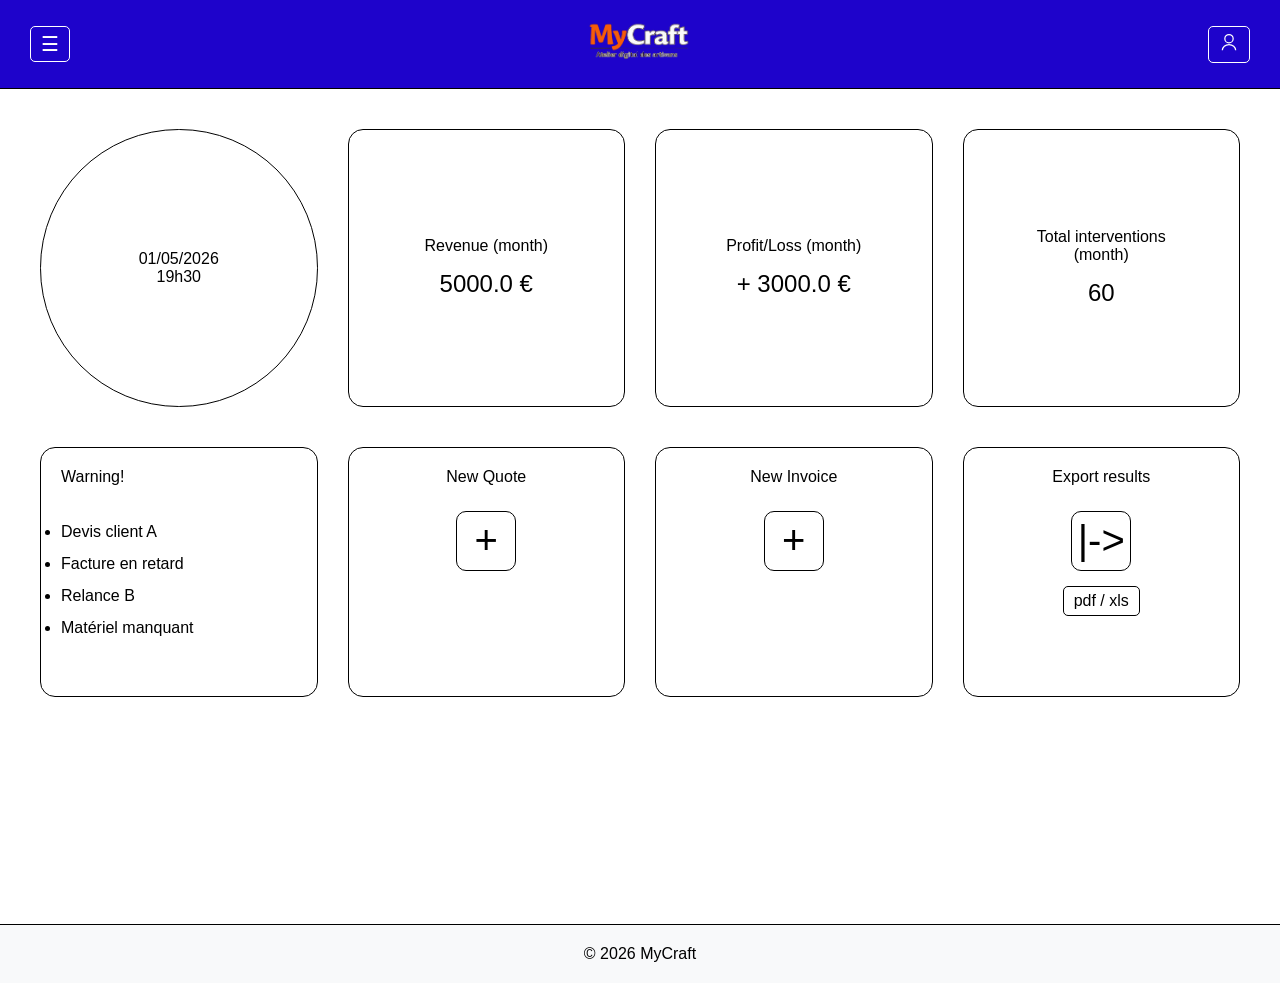
==== index.html @ f836f4c8 "add catalog page, logo navbar and dashboard navigation" ====
<!DOCTYPE html>
<html lang="fr">
<head>
    <meta charset="UTF-8">
    <meta name="viewport" content="width=device-width, initial-scale=1.0">
    <title>MyCraft - Dashboard</title>
    <link rel="stylesheet" href="style.css">
</head>
<body>
    <!-- NavBar -->
    <header class="topbar">
        <button id="menu-btn" class="icon-btn" aria-label="Menu">☰</button>
        <h1 class="logo" onclick="window.location.href='index.html'"><img src="images/Logo.png" alt="MyCraft"></h1>
        <button id="profile-btn" class="icon-btn" aria-label="Profil"><svg viewBox="0 0 24 24" width="20" height="20" fill="none" stroke="currentColor" stroke-width="1.5"><circle cx="12" cy="8" r="5"/><path d="M4 22c0-4 3.6-7 8-7s8 3 8 7"/></svg></button>
    </header>

    <div class="app-layout">
        <!-- Sidebar -->
        <aside id="sidebar" class="sidebar">
            <nav>
                <ul>
                    <li><a href="index.html" class="active">DashBoard</a></li>
                    <li><a href="quotes.html">Quotes</a></li>
                    <li><a href="invoices.html">Invoices</a></li>
                    <li><a href="clients.html">Clients</a></li>
                    <li><a href="catalog.html">Catalogue</a></li>
                    <li><a href="settings.html">Settings</a></li>
                </ul>
            </nav>
        </aside>

        <!-- Main Content --> 
        <main class="main-content">
            
            <!-- Line 1 : Stats -->
            <section class="grid-row top-stats">
                <article class="card circle-card">
                    <p>01/05/2026</p>
                    <p>19h30</p>
                </article>
                <article class="card">
                    <h2>Revenue (month)</h2>
                    <p class="data">5000.0 €</p>
                </article>
                <article class="card">
                    <h2>Profit/Loss (month)</h2>
                    <p class="data">+ 3000.0 €</p>
                </article>
                <article class="card">
                    <h2>Total interventions<br>(month)</h2>
                    <p class="data">60</p>
                </article>
            </section>

            <!-- Line 2 : Actions et Alerts -->
            <section class="grid-row bottom-actions">
                <article class="card warning-card">
                    <h2>Warning!</h2>
                    <ul>
                        <li>Devis client A</li>
                        <li>Facture en retard</li>
                        <li>Relance B</li>
                        <li>Matériel manquant</li>
                    </ul>
                </article>
                
                <article class="card action-card">
                    <h2>New Quote</h2>
                    <button id="dashboard-new-quote-btn" class="big-btn"onclick="window.location.href='new_quote.html'">+</button>
                </article>
                
                <article class="card action-card">
                    <h2>New Invoice</h2>
                    <button id="dashboard-new-invoice-btn" class="big-btn"onclick="window.location.href='new_invoice.html'">+</button>
                </article>
                
                <article class="card action-card export-card">
                    <h2>Export results</h2>
                    <button class="big-btn">|-></button>
                    <div class="export-formats">
                        <span>pdf</span> / <span>xls</span>
                    </div>
                </article>
            </section>
    
        </main>
    </div>
    <footer>
        <p>&copy; 2026 MyCraft </p>
    </footer>
    <script src="js/app.js"></script>
</body>
</html>
---- style.css ----
* {
    box-sizing: border-box;
    margin: 0;
    padding: 0;
    font-family: sans-serif;
}

body {
    background-color: #ffffff;
    color: #000000;
}

a {
    text-decoration: none;
    color: #000000;
}

/* Structure globale */
.topbar {
    display: flex;
    justify-content: space-between;
    align-items: center;
    background-color: #1e03cb;
    padding: 15px 30px;
    color: #ffffff;
    border-bottom: 1px solid #000000;
}

.topbar .icon-btn {
    border-color: #ffffff;
    color: #ffffff;
}

.logo {
    cursor: pointer;
}

.logo img {
    height: 50px;
}

.icon-btn {
    background: none;
    border: 1px solid #000;
    border-radius: 5px;
    font-size: 20px;
    padding: 5px 10px;
    cursor: pointer;
}

.app-layout {
    display: flex;
    min-height: calc(100vh - 65px);
}

/* Sidebar */
.sidebar {
    position: fixed;
    top: 65px;
    left: -250px;
    width: 250px;
    height: calc(100vh - 65px);
    background: white;
    border-right: 2px solid #333;
    transition: left 0.4s ease-in-out;
    z-index: 1000;
}

.sidebar.open {
    left: 0;
}

.sidebar nav a {
    transition: background 0.3s, padding-left 0.3s;
}

.sidebar nav a:hover {
    background: #f0f0f0;
    padding-left: 15px;
}

.sidebar li {
    margin-bottom: 15px;
}

.sidebar a {
    font-size: 18px;
}

.sidebar a.active {
    font-weight: bold;
    text-decoration: underline;
}

/* Contenu principal */
.main-content {
    flex: 1;
    padding: 40px;
}

.grid-row {
    display: grid;
    grid-template-columns: repeat(4, 1fr);
    gap: 30px;
    margin-bottom: 40px;
}

.cards-row {
    display: flex;
    justify-content: center;
    gap: 30px;
    margin-bottom: 40px;
}

.cards-row .card {
    width: 160px;
}

/* Cartes génériques */
.card {
    border: 1px solid #000;
    border-radius: 15px;
    padding: 20px;
    display: flex;
    flex-direction: column;
    justify-content: center;
    align-items: center;
    text-align: center;
}

.card h2 {
    font-size: 16px;
    font-weight: normal;
    margin-bottom: 15px;
}

.card .data {
    font-size: 24px;
}

.circle-card {
    border-radius: 50%;
    aspect-ratio: 1 / 1;
}

.warning-card {
    align-items: flex-start;
    justify-content: flex-start;
    text-align: left;
    min-height: 250px;
}

.warning-card ul {
    margin-top: 15px;
    line-height: 2;
}

.action-card {
    justify-content: flex-start;
}

.big-btn {
    background: none;
    border: 1px solid #000;
    border-radius: 10px;
    font-size: 40px;
    width: 60px;
    height: 60px;
    cursor: pointer;
    margin-top: 10px;
}

.export-formats {
    margin-top: 15px;
    border: 1px solid #000;
    padding: 5px 10px;
    border-radius: 5px;
}

footer {
    text-align: center;
    padding: 20px;
    background-color: #f8f9fa;
    border-top: 1px solid #000000;
    width: 100%;
}

/* Settings */
.settings-content {
    max-width: 900px;
    margin: 0 auto;
}

.settings-content h1 {
    font-size: 28px;
    margin-bottom: 30px;
    color: #1e03cb;
}

.settings-section {
    background: white;
    border: 1px solid #ddd;
    border-radius: 10px;
    padding: 25px;
    margin-bottom: 25px;
}

.settings-section h2 {
    font-size: 20px;
    margin-bottom: 20px;
    color: #1e03cb;
    border-bottom: 2px solid #1e03cb;
    padding-bottom: 10px;
}

.settings-group {
    display: flex;
    flex-direction: column;
    gap: 15px;
}

.settings-item {
    display: flex;
    justify-content: space-between;
    align-items: center;
    padding: 10px 0;
    border-bottom: 1px solid #f0f0f0;
}

.settings-item label {
    font-weight: bold;
    min-width: 200px;
}

.settings-value {
    color: #666;
    font-size: 16px;
}

.checkbox-item {
    flex-direction: row;
    gap: 10px;
}

.checkbox-item input {
    width: 18px;
    height: 18px;
    cursor: pointer;
}

.checkbox-item label {
    margin: 0;
    font-weight: normal;
    cursor: pointer;
}

.settings-btn {
    background-color: #1e03cb;
    color: white;
    border: none;
    padding: 12px 20px;
    border-radius: 5px;
    cursor: pointer;
    font-size: 16px;
    align-self: flex-start;
    transition: background-color 0.3s;
}

.settings-btn:hover {
    background-color: #150099;
}

/* Quotes and Invoices */

.page-content {
    max-width: 1000px;
}

.page-header {
    display: flex;
    justify-content: space-between;
    align-items: center;
    margin-bottom: 30px;
}

.page-header h1 {
    font-size: 26px;
    color: #1e03cb;
}

#quote-form-section {
    margin-bottom: 30px;
}

#quote-form-section h2 {
    font-size: 20px;
    margin-bottom: 20px;
    color: #1e03cb;
}

#quote-form-section h3 {
    font-size: 15px;
    margin: 20px 0 10px;
}

.form-grid {
    display: grid;
    grid-template-columns: 1fr 1fr;
    gap: 15px;
    margin-bottom: 10px;
}

.form-group {
    display: flex;
    flex-direction: column;
    gap: 5px;
}

.form-group label {
    font-size: 13px;
    font-weight: bold;
}

.form-group input,
.form-group select {
    padding: 8px 10px;
    border: 1px solid #ccc;
    border-radius: 4px;
    font-size: 14px;
}

.lines-header {
    display: grid;
    grid-template-columns: 2fr 0.6fr 0.9fr 0.6fr 0.9fr 0.3fr;
    gap: 8px;
    font-size: 13px;
    font-weight: bold;
    padding: 6px 0;
    border-bottom: 1px solid #ccc;
    margin-bottom: 8px;
}

.quote-line {
    display: grid;
    grid-template-columns: 2fr 0.6fr 0.9fr 0.6fr 0.9fr 0.3fr;
    gap: 8px;
    align-items: center;
    margin-bottom: 6px;
}

.quote-line input,
.quote-line select {
    padding: 6px 8px;
    border: 1px solid #ccc;
    border-radius: 4px;
    font-size: 14px;
    width: 100%;
}

.remove-line-btn {
    background: none;
    border: none;
    color: #cc0000;
    cursor: pointer;
    font-size: 16px;
}

.totals-section {
    margin-top: 20px;
    text-align: right;
    line-height: 2;
}

.form-actions {
    display: flex;
    gap: 10px;
    margin-top: 20px;
}

.form-actions button,
.page-header button,
#add-line-btn {
    padding: 8px 16px;
    border: 1px solid #1e03cb;
    border-radius: 4px;
    cursor: pointer;
    font-size: 14px;
    background: white;
    color: #1e03cb;
}

.form-actions button:first-child {
    background: #1e03cb;
    color: white;
}

/* Tableau */
.list-section {
    margin-top: 10px;
}

.data-table {
    width: 100%;
    border-collapse: collapse;
    font-size: 14px;
}

.data-table th {
    background-color: #1e03cb;
    color: white;
    padding: 10px 14px;
    text-align: left;
    font-weight: normal;
}

.data-table td {
    padding: 10px 14px;
    border-bottom: 1px solid #eee;
}

.data-table tbody tr:hover {
    background-color: #f5f5ff;
}

.data-table td button {
    background: none;
    border: none;
    cursor: pointer;
    font-size: 13px;
    color: #1e03cb;
    text-decoration: underline;
    margin-right: 8px;
}

.empty-msg {
    text-align: center;
    color: #888;
    margin-top: 25px;
    font-size: 14px;
}
/* ---- Ajouts : champs editables de la page Settings ---- */
.settings-input {
    border: 1px solid #ccc;
    border-radius: 4px;
    padding: 6px 10px;
    font-size: 15px;
    min-width: 280px;
}

.settings-actions {
    margin-top: 10px;
}

.saved-msg {
    display: none;
    color: #1a7f37;
    margin-top: 10px;
    font-size: 14px;
}

/* ---- Page Clients ---- */
#client-form-section {
    margin-bottom: 30px;
}

#client-form-section h2 {
    font-size: 20px;
    margin-bottom: 20px;
    color: #1e03cb;
}

.section-separator {
    border: none;
    border-top: 1px solid #ccc;
    margin: 30px 0;
}

.search-bar {
    display: flex;
    align-items: center;
    border: 1px solid #ccc;
    border-radius: 20px;
    padding: 8px 16px;
    gap: 10px;
    margin-bottom: 25px;
    max-width: 600px;
    margin-left: auto;
    margin-right: auto;
}

.search-bar input {
    border: none;
    outline: none;
    font-size: 14px;
    width: 100%;
}

.clients-grid {
    display: flex;
    flex-direction: row;
    flex-wrap: wrap;
    gap: 20px;
}

.client-card {
    border: 1px solid #000;
    border-radius: 15px;
    padding: 15px;
    width: 150px;
    flex-shrink: 0;
    display: flex;
    flex-direction: column;
    align-items: center;
    gap: 10px;
    text-align: center;
}

.client-card-name {
    font-size: 14px;
    font-weight: bold;
}

.client-card .delete-client-btn {
    font-size: 12px;
    color: #888;
    background: none;
    border: none;
    cursor: pointer;
    text-decoration: underline;
}

.avatar-btn {
    background: none;
    border: none;
    cursor: pointer;
    padding: 0;
}

.action-icon-btn {
    background: none;
    border: none;
    cursor: pointer;
    padding: 4px;
    color: #1e03cb;
    margin-right: 4px;
}

.action-icons {
    white-space: nowrap;
}

.search-filter-row {
    display: flex;
    gap: 10px;
    align-items: center;
    margin-bottom: 25px;
}

.search-filter-row .search-bar {
    flex: 1;
    max-width: none;
    margin: 0;
}

.category-filter {
    border: 1px solid #ccc;
    border-radius: 20px;
    padding: 8px 16px;
    font-size: 14px;
    background: white;
    cursor: pointer;
    outline: none;
}
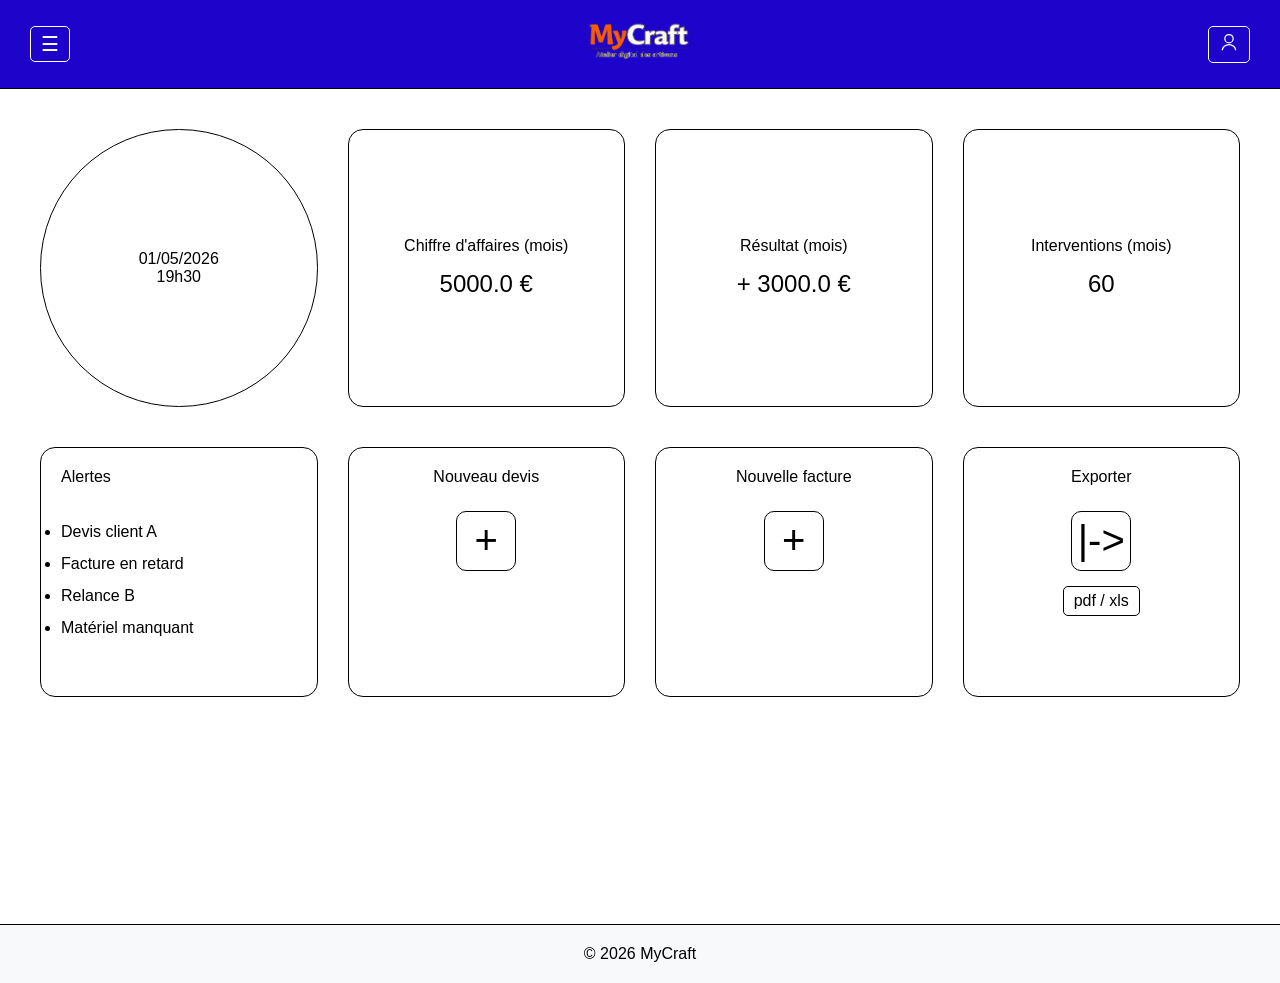
==== commit ca9d1783: "feat: translate UI to French (list pages and dashboard)" ====
--- a/index.html
+++ b/index.html
@@ -19,12 +19,12 @@
         <aside id="sidebar" class="sidebar">
             <nav>
                 <ul>
-                    <li><a href="index.html" class="active">DashBoard</a></li>
-                    <li><a href="quotes.html">Quotes</a></li>
-                    <li><a href="invoices.html">Invoices</a></li>
+                    <li><a href="index.html" class="active">Tableau de bord</a></li>
+                    <li><a href="quotes.html">Devis</a></li>
+                    <li><a href="invoices.html">Factures</a></li>
                     <li><a href="clients.html">Clients</a></li>
                     <li><a href="catalog.html">Catalogue</a></li>
-                    <li><a href="settings.html">Settings</a></li>
+                    <li><a href="settings.html">Paramètres</a></li>
                 </ul>
             </nav>
         </aside>
@@ -39,15 +39,15 @@
                     <p>19h30</p>
                 </article>
                 <article class="card">
-                    <h2>Revenue (month)</h2>
+                    <h2>Chiffre d'affaires (mois)</h2>
                     <p class="data">5000.0 €</p>
                 </article>
                 <article class="card">
-                    <h2>Profit/Loss (month)</h2>
+                    <h2>Résultat (mois)</h2>
                     <p class="data">+ 3000.0 €</p>
                 </article>
                 <article class="card">
-                    <h2>Total interventions<br>(month)</h2>
+                    <h2>Interventions (mois)</h2>
                     <p class="data">60</p>
                 </article>
             </section>
@@ -55,7 +55,7 @@
             <!-- Line 2 : Actions et Alerts -->
             <section class="grid-row bottom-actions">
                 <article class="card warning-card">
-                    <h2>Warning!</h2>
+                    <h2>Alertes</h2>
                     <ul>
                         <li>Devis client A</li>
                         <li>Facture en retard</li>
@@ -65,17 +65,17 @@
                 </article>
                 
                 <article class="card action-card">
-                    <h2>New Quote</h2>
+                    <h2>Nouveau devis</h2>
                     <button id="dashboard-new-quote-btn" class="big-btn"onclick="window.location.href='new_quote.html'">+</button>
                 </article>
                 
                 <article class="card action-card">
-                    <h2>New Invoice</h2>
+                    <h2>Nouvelle facture</h2>
                     <button id="dashboard-new-invoice-btn" class="big-btn"onclick="window.location.href='new_invoice.html'">+</button>
                 </article>
                 
                 <article class="card action-card export-card">
-                    <h2>Export results</h2>
+                    <h2>Exporter</h2>
                     <button class="big-btn">|-></button>
                     <div class="export-formats">
                         <span>pdf</span> / <span>xls</span>
--- a/style.css
+++ b/style.css
@@ -331,7 +331,7 @@
 
 .lines-header {
     display: grid;
-    grid-template-columns: 2fr 0.6fr 0.9fr 0.6fr 0.9fr 0.3fr;
+    grid-template-columns: 1.2fr 1.5fr 0.6fr 0.9fr 0.6fr 0.9fr 0.3fr;
     gap: 8px;
     font-size: 13px;
     font-weight: bold;
@@ -342,7 +342,7 @@
 
 .quote-line {
     display: grid;
-    grid-template-columns: 2fr 0.6fr 0.9fr 0.6fr 0.9fr 0.3fr;
+    grid-template-columns: 1.2fr 1.5fr 0.6fr 0.9fr 0.6fr 0.9fr 0.3fr;
     gap: 8px;
     align-items: center;
     margin-bottom: 6px;
@@ -571,3 +571,12 @@
     cursor: pointer;
     outline: none;
 }
+
+.table-status-select {
+    border: 1px solid #ccc;
+    border-radius: 4px;
+    padding: 4px 6px;
+    font-size: 13px;
+    background: white;
+    cursor: pointer;
+}
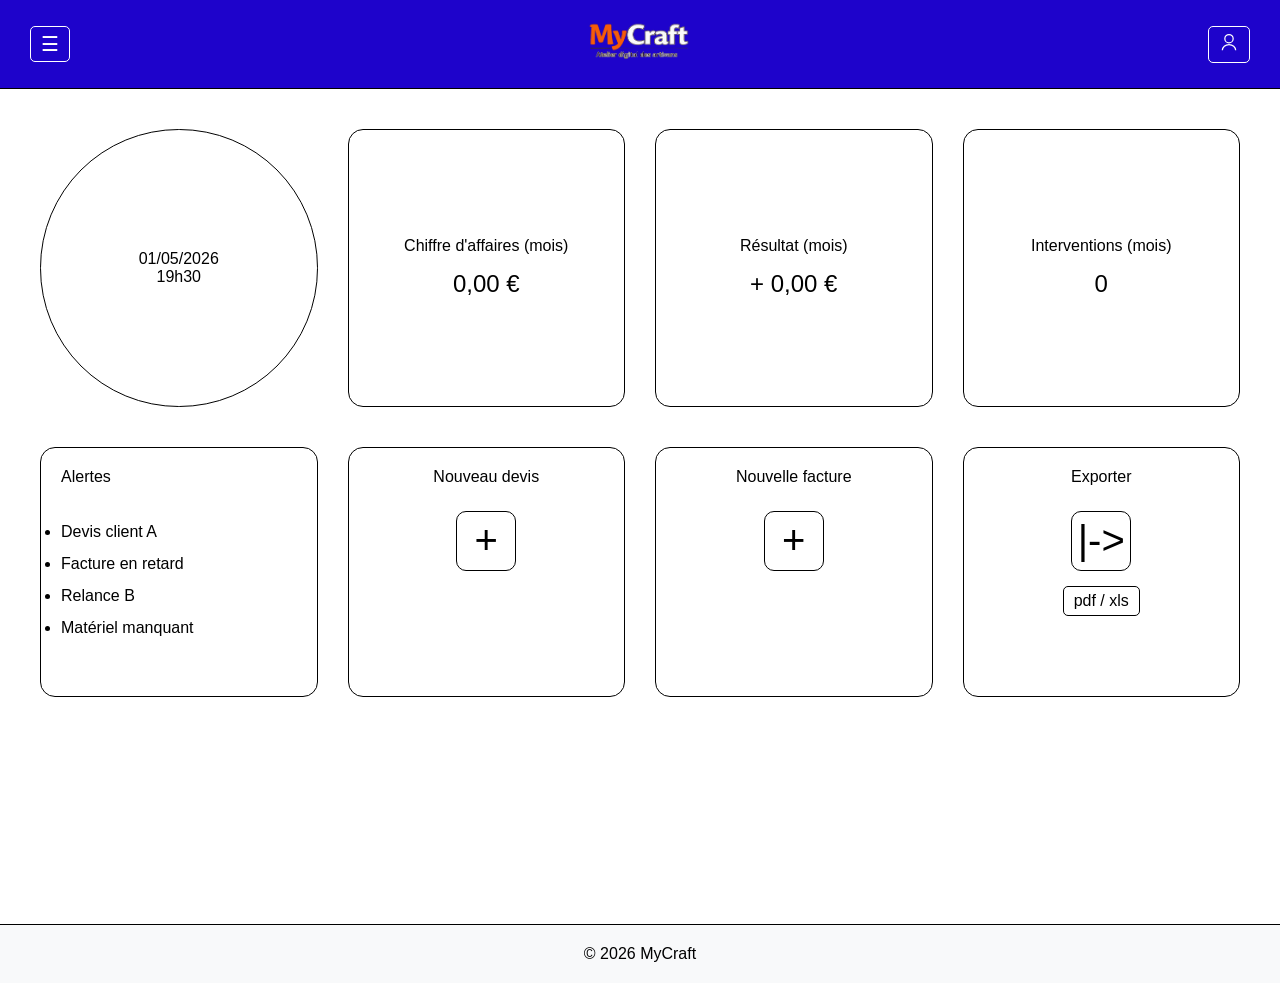
==== commit d38a8d4c: "feat: dashboard metrics from real data, move profit to invoices, fix form submit redirect" ====
--- a/index.html
+++ b/index.html
@@ -40,15 +40,15 @@
                 </article>
                 <article class="card">
                     <h2>Chiffre d'affaires (mois)</h2>
-                    <p class="data">5000.0 €</p>
+                    <p class="data" id="dash-revenue">0,00 €</p>
                 </article>
                 <article class="card">
                     <h2>Résultat (mois)</h2>
-                    <p class="data">+ 3000.0 €</p>
+                    <p class="data" id="dash-profit">+ 0,00 €</p>
                 </article>
                 <article class="card">
                     <h2>Interventions (mois)</h2>
-                    <p class="data">60</p>
+                    <p class="data" id="dash-interventions">0</p>
                 </article>
             </section>
 
@@ -88,6 +88,8 @@
     <footer>
         <p>&copy; 2026 MyCraft </p>
     </footer>
+    <script src="js/store.js"></script>
     <script src="js/app.js"></script>
+    <script src="js/dashboard.js"></script>
 </body>
 </html>
--- a/style.css
+++ b/style.css
@@ -580,3 +580,21 @@
     background: white;
     cursor: pointer;
 }
+
+/* Address geocoding map */
+#client-map {
+    display: none;          /* hidden until a geocoding result arrives */
+    width: 100%;
+    height: 300px;
+    margin-top: 12px;
+    margin-bottom: 16px;
+    border-radius: 8px;
+    border: 1px solid #ddd;
+}
+
+.geo-status {
+    font-size: 13px;
+    color: #666;
+    margin-top: 4px;
+    min-height: 18px;
+}
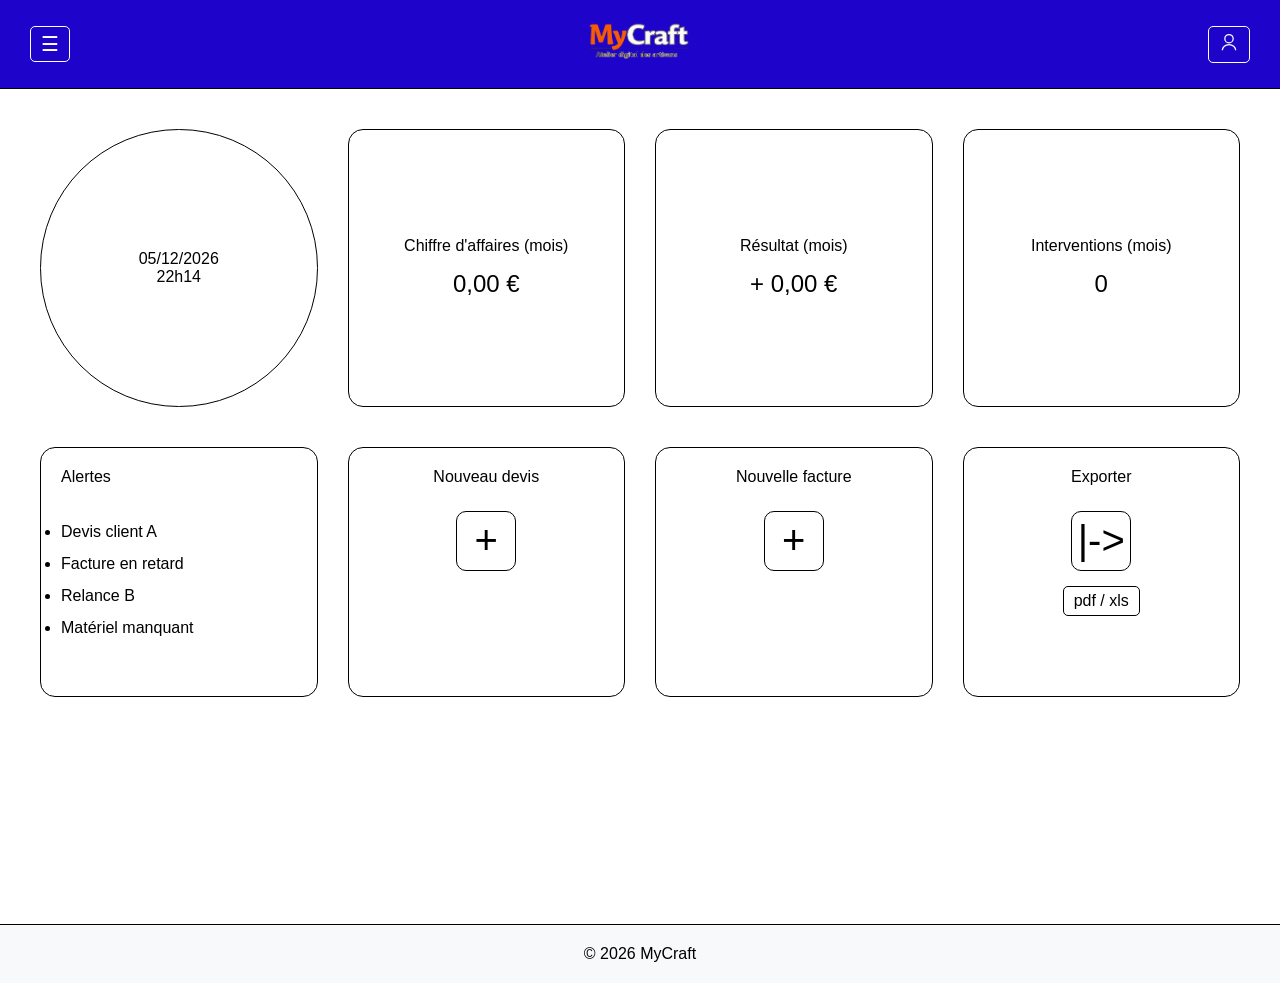
==== commit 792d8440: "feat: catalog in invoice form, default dates, expiry/due date system" ====
--- a/index.html
+++ b/index.html
@@ -35,8 +35,8 @@
             <!-- Line 1 : Stats -->
             <section class="grid-row top-stats">
                 <article class="card circle-card">
-                    <p>01/05/2026</p>
-                    <p>19h30</p>
+                    <p id="dash-date">--/--/----</p>
+                    <p id="dash-time">--h--</p>
                 </article>
                 <article class="card">
                     <h2>Chiffre d'affaires (mois)</h2>
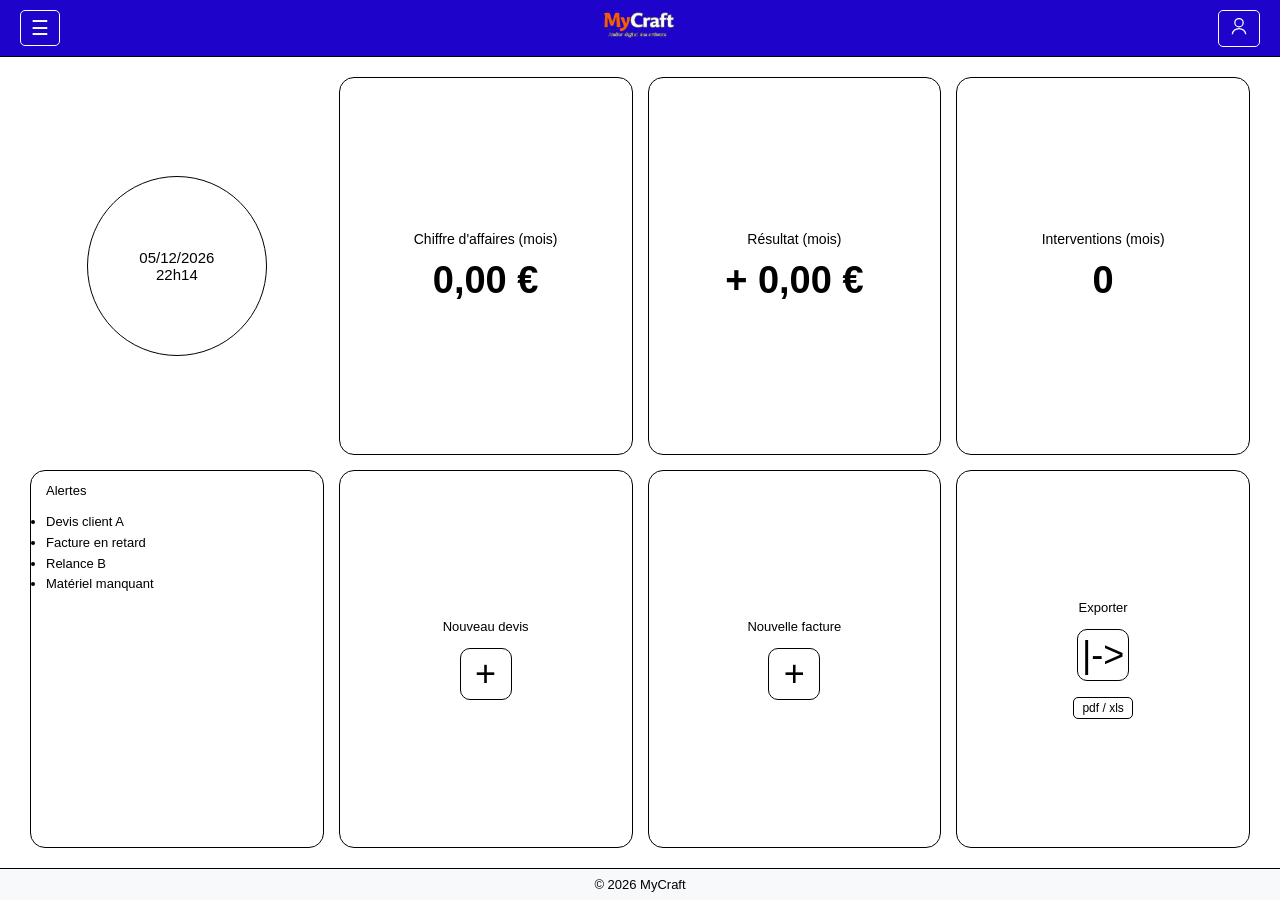
==== commit 070c0590: "Fix : Adjusting format" ====
--- a/index.html
+++ b/index.html
@@ -30,7 +30,7 @@
         </aside>
 
         <!-- Main Content --> 
-        <main class="main-content">
+        <main class="main-content dashboard-content">
             
             <!-- Line 1 : Stats -->
             <section class="grid-row top-stats">
--- a/style.css
+++ b/style.css
@@ -8,6 +8,9 @@
 body {
     background-color: #ffffff;
     color: #000000;
+    display: flex;
+    flex-direction: column;
+    min-height: 100vh;
 }
 
 a {
@@ -21,7 +24,7 @@
     justify-content: space-between;
     align-items: center;
     background-color: #1e03cb;
-    padding: 15px 30px;
+    padding: 6px 20px;
     color: #ffffff;
     border-bottom: 1px solid #000000;
 }
@@ -36,7 +39,7 @@
 }
 
 .logo img {
-    height: 50px;
+    height: 36px;
 }
 
 .icon-btn {
@@ -50,7 +53,7 @@
 
 .app-layout {
     display: flex;
-    min-height: calc(100vh - 65px);
+    flex: 1;
 }
 
 /* Sidebar */
@@ -95,14 +98,26 @@
 /* Contenu principal */
 .main-content {
     flex: 1;
-    padding: 40px;
+    padding: 20px 30px;
 }
 
 .grid-row {
     display: grid;
     grid-template-columns: repeat(4, 1fr);
-    gap: 30px;
-    margin-bottom: 40px;
+    gap: 20px;
+    margin-bottom: 20px;
+}
+
+.dashboard-content {
+    display: flex;
+    flex-direction: column;
+    gap: 15px;
+}
+
+.dashboard-content .grid-row {
+    flex: 1;
+    margin-bottom: 0;
+    gap: 15px;
 }
 
 .cards-row {
@@ -129,60 +144,93 @@
 }
 
 .card h2 {
-    font-size: 16px;
+    font-size: 15px;
     font-weight: normal;
-    margin-bottom: 15px;
+    margin-bottom: 10px;
 }
 
 .card .data {
-    font-size: 24px;
+    font-size: 30px;
+    font-weight: bold;
+}
+
+
+.top-stats .card {
+    padding: 25px 20px;
+}
+
+.top-stats .card h2 {
+    font-size: 14px;
+    margin-bottom: 12px;
+}
+
+.top-stats .card .data {
+    font-size: 38px;
+    font-weight: bold;
 }
 
 .circle-card {
     border-radius: 50%;
-    aspect-ratio: 1 / 1;
+    width: 180px;
+    height: 180px;
+    justify-self: center;
+    align-self: center;
+    flex-shrink: 0;
+    font-size: 15px;
+}
+
+
+.bottom-actions .card {
+    padding: 12px 15px;
+}
+
+.bottom-actions .card h2 {
+    font-size: 13px;
+    margin-bottom: 6px;
 }
 
 .warning-card {
     align-items: flex-start;
     justify-content: flex-start;
     text-align: left;
-    min-height: 250px;
 }
 
 .warning-card ul {
-    margin-top: 15px;
-    line-height: 2;
+    margin-top: 8px;
+    line-height: 1.6;
+    font-size: 13px;
 }
 
 .action-card {
-    justify-content: flex-start;
+    justify-content: center;
+    gap: 8px;
 }
 
 .big-btn {
     background: none;
     border: 1px solid #000;
     border-radius: 10px;
-    font-size: 40px;
-    width: 60px;
-    height: 60px;
-    cursor: pointer;
-    margin-top: 10px;
+    font-size: 36px;
+    width: 52px;
+    height: 52px;
+    cursor: pointer;
 }
 
 .export-formats {
-    margin-top: 15px;
+    margin-top: 8px;
     border: 1px solid #000;
-    padding: 5px 10px;
+    padding: 3px 8px;
     border-radius: 5px;
+    font-size: 12px;
 }
 
 footer {
     text-align: center;
-    padding: 20px;
+    padding: 8px 20px;
     background-color: #f8f9fa;
     border-top: 1px solid #000000;
     width: 100%;
+    font-size: 13px;
 }
 
 /* Settings */
@@ -273,7 +321,7 @@
 /* Quotes and Invoices */
 
 .page-content {
-    max-width: 1000px;
+    width: 100%;
 }
 
 .page-header {
@@ -438,7 +486,7 @@
     margin-top: 25px;
     font-size: 14px;
 }
-/* ---- Ajouts : champs editables de la page Settings ---- */
+
 .settings-input {
     border: 1px solid #ccc;
     border-radius: 4px;
@@ -598,3 +646,147 @@
     margin-top: 4px;
     min-height: 18px;
 }
+
+
+@media (max-width: 1024px) {
+    .grid-row,
+    .top-stats,
+    .bottom-actions {
+        grid-template-columns: repeat(2, 1fr);
+        gap: 20px;
+    }
+
+    .cards-row {
+        flex-wrap: wrap;
+        justify-content: flex-start;
+        gap: 20px;
+    }
+
+    .cards-row .card {
+        width: calc(50% - 10px);
+    }
+}
+
+@media (max-width: 600px) {
+    .grid-row,
+    .top-stats,
+    .bottom-actions {
+        grid-template-columns: 1fr;
+        gap: 15px;
+        margin-bottom: 20px;
+    }
+
+    .cards-row {
+        flex-direction: column;
+        align-items: stretch;
+        gap: 15px;
+    }
+
+    .cards-row .card {
+        width: 100%;
+    }
+
+    .sidebar {
+        left: -250px;
+        overflow-y: auto;
+    }
+
+    .sidebar.open {
+        left: 0;
+        box-shadow: 4px 0 16px rgba(0, 0, 0, 0.25);
+    }
+
+    .main-content {
+        width: 100%;
+        min-width: 0;
+        padding: 15px;
+    }
+
+    #menu-btn {
+        display: inline-flex;
+    }
+
+    .topbar {
+        padding: 10px 15px;
+    }
+
+    .page-header {
+        flex-direction: column;
+        align-items: flex-start;
+        gap: 10px;
+    }
+
+    .form-grid {
+        grid-template-columns: 1fr;
+    }
+
+    .data-table thead {
+        display: none;
+    }
+
+    .data-table,
+    .data-table tbody,
+    .data-table tr {
+        display: block;
+        width: 100%;
+    }
+
+    .data-table tbody tr {
+        border: 1px solid #ddd;
+        border-radius: 8px;
+        margin-bottom: 12px;
+        padding: 4px 12px;
+    }
+
+    .data-table tbody tr:hover {
+        background: none;
+    }
+
+    .data-table td {
+        display: flex;
+        justify-content: space-between;
+        align-items: center;
+        padding: 8px 0;
+        border-bottom: 1px solid #f0f0f0;
+        font-size: 14px;
+        text-align: right;
+    }
+
+    .data-table td:last-child {
+        border-bottom: none;
+        justify-content: flex-end;
+    }
+
+    .data-table td::before {
+        content: attr(data-label);
+        font-weight: 600;
+        font-size: 11px;
+        color: #888;
+        text-transform: uppercase;
+        letter-spacing: 0.04em;
+        text-align: left;
+        flex-shrink: 0;
+        margin-right: 12px;
+    }
+
+    .data-table td.action-icons::before {
+        content: none;
+    }
+
+    .form-actions {
+        flex-direction: column;
+    }
+
+    .form-actions button {
+        width: 100%;
+        text-align: center;
+    }
+
+    .search-filter-row {
+        flex-wrap: wrap;
+    }
+
+    .search-bar {
+        max-width: 100%;
+    }
+}
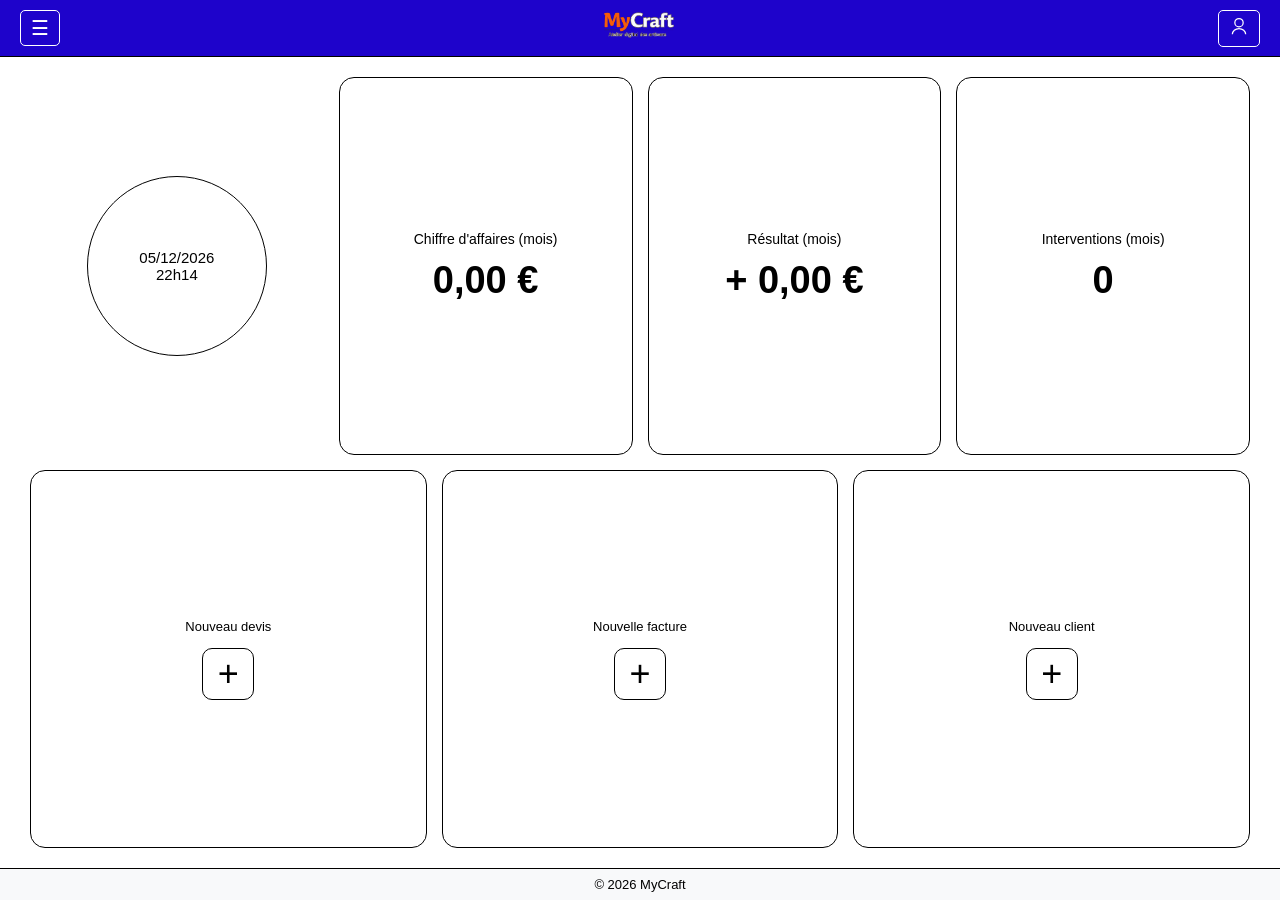
==== commit 2982ef82: "feat: update dashboard actions layout and remove unused alert section" ====
--- a/index.html
+++ b/index.html
@@ -54,32 +54,19 @@
 
             <!-- Line 2 : Actions et Alerts -->
             <section class="grid-row bottom-actions">
-                <article class="card warning-card">
-                    <h2>Alertes</h2>
-                    <ul>
-                        <li>Devis client A</li>
-                        <li>Facture en retard</li>
-                        <li>Relance B</li>
-                        <li>Matériel manquant</li>
-                    </ul>
-                </article>
-                
                 <article class="card action-card">
                     <h2>Nouveau devis</h2>
-                    <button id="dashboard-new-quote-btn" class="big-btn"onclick="window.location.href='new_quote.html'">+</button>
+                    <button id="dashboard-new-quote-btn" class="big-btn" onclick="window.location.href='new_quote.html'">+</button>
                 </article>
-                
+
                 <article class="card action-card">
                     <h2>Nouvelle facture</h2>
-                    <button id="dashboard-new-invoice-btn" class="big-btn"onclick="window.location.href='new_invoice.html'">+</button>
+                    <button id="dashboard-new-invoice-btn" class="big-btn" onclick="window.location.href='new_invoice.html'">+</button>
                 </article>
-                
-                <article class="card action-card export-card">
-                    <h2>Exporter</h2>
-                    <button class="big-btn">|-></button>
-                    <div class="export-formats">
-                        <span>pdf</span> / <span>xls</span>
-                    </div>
+
+                <article class="card action-card">
+                    <h2>Nouveau client</h2>
+                    <button class="big-btn" onclick="window.location.href='new_client.html'">+</button>
                 </article>
             </section>
     
--- a/style.css
+++ b/style.css
@@ -180,6 +180,10 @@
 }
 
 
+.bottom-actions {
+    grid-template-columns: repeat(3, 1fr);
+}
+
 .bottom-actions .card {
     padding: 12px 15px;
 }
@@ -187,18 +191,6 @@
 .bottom-actions .card h2 {
     font-size: 13px;
     margin-bottom: 6px;
-}
-
-.warning-card {
-    align-items: flex-start;
-    justify-content: flex-start;
-    text-align: left;
-}
-
-.warning-card ul {
-    margin-top: 8px;
-    line-height: 1.6;
-    font-size: 13px;
 }
 
 .action-card {
@@ -214,14 +206,6 @@
     width: 52px;
     height: 52px;
     cursor: pointer;
-}
-
-.export-formats {
-    margin-top: 8px;
-    border: 1px solid #000;
-    padding: 3px 8px;
-    border-radius: 5px;
-    font-size: 12px;
 }
 
 footer {
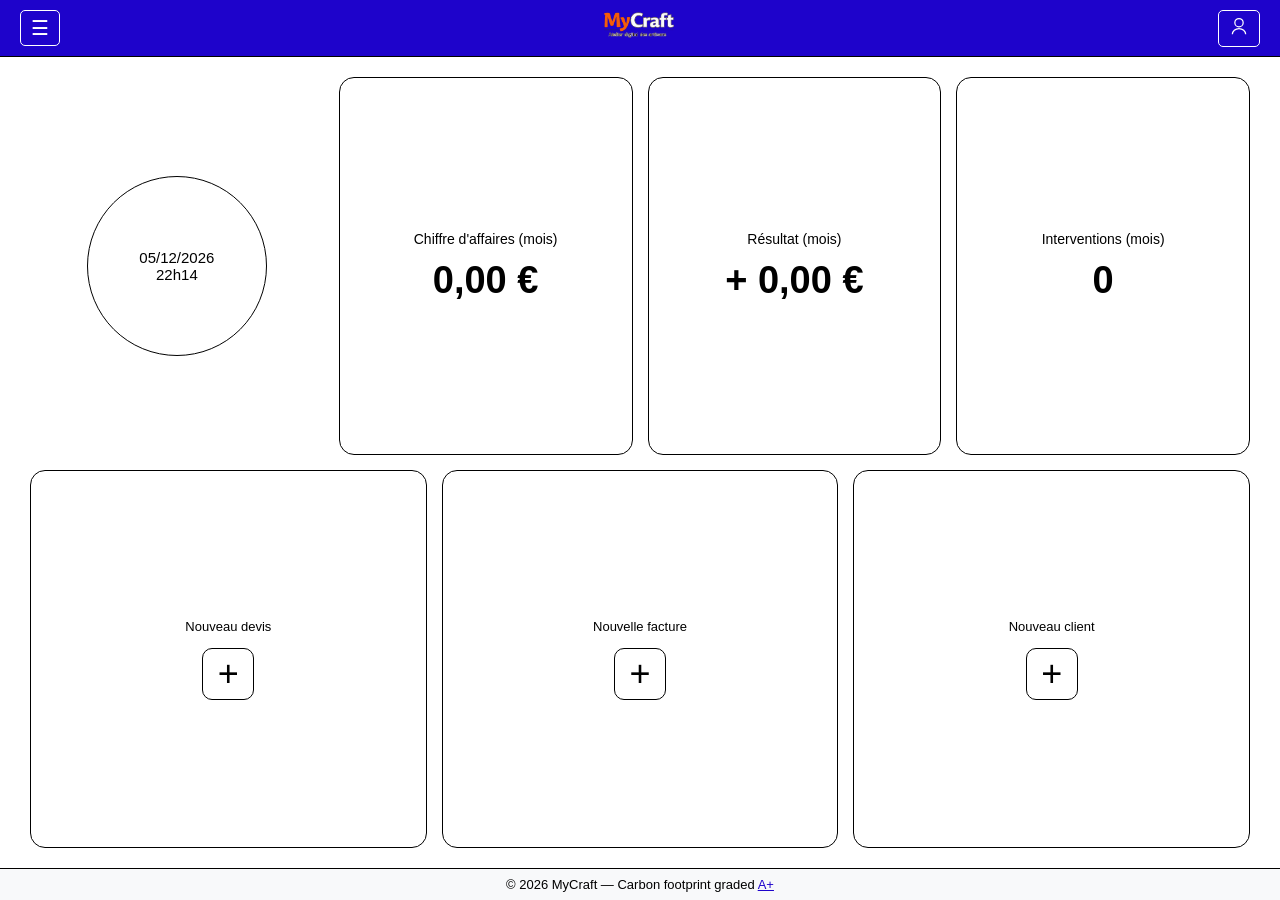
==== commit bd928324: "feat: update footer to include carbon footprint grading link and style adjustments" ====
--- a/index.html
+++ b/index.html
@@ -73,7 +73,7 @@
         </main>
     </div>
     <footer>
-        <p>&copy; 2026 MyCraft </p>
+        <p>&copy; 2026 MyCraft — Carbon footprint graded <a href="https://www.websitecarbon.com/website/rp-13-p-github-io-mycraft_webint/" target="_blank" rel="noopener noreferrer">A+</a></p>
     </footer>
     <script src="js/store.js"></script>
     <script src="js/app.js"></script>
--- a/style.css
+++ b/style.css
@@ -217,6 +217,11 @@
     font-size: 13px;
 }
 
+footer a {
+    color: #1e03cb;
+    text-decoration: underline;
+}
+
 /* Settings */
 .settings-content {
     max-width: 900px;
@@ -631,6 +636,9 @@
     min-height: 18px;
 }
 
+.print-document {
+    display: none;
+}
 
 @media (max-width: 1024px) {
     .grid-row,
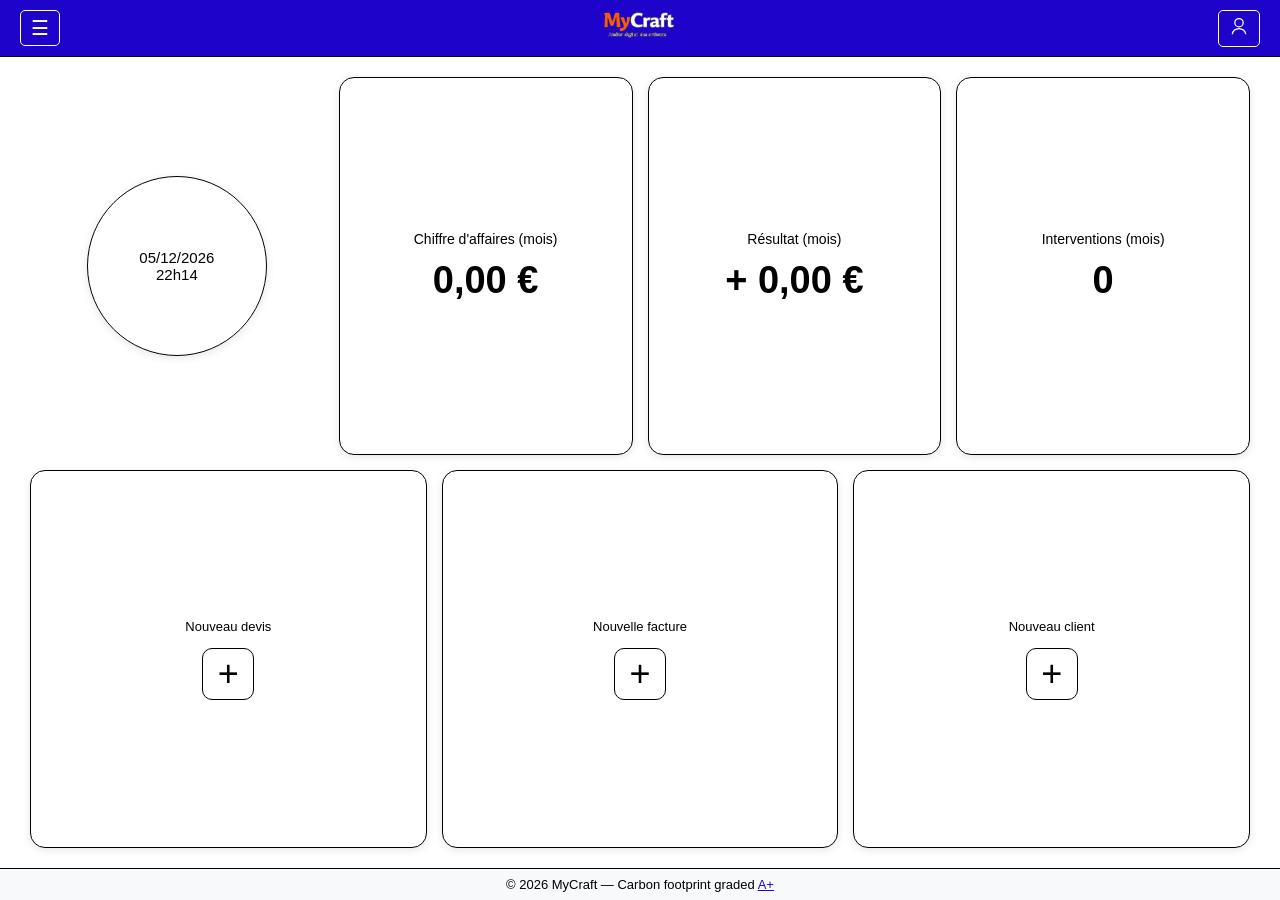
==== commit 7e983293: "update dashboard layout and add sr-only class for improved accessibility" ====
--- a/index.html
+++ b/index.html
@@ -33,8 +33,9 @@
         <main class="main-content dashboard-content">
             
             <!-- Line 1 : Stats -->
-            <section class="grid-row top-stats">
+            <div class="grid-row top-stats">
                 <article class="card circle-card">
+                    <h2 class="sr-only">Date et heure</h2>
                     <p id="dash-date">--/--/----</p>
                     <p id="dash-time">--h--</p>
                 </article>
@@ -50,10 +51,10 @@
                     <h2>Interventions (mois)</h2>
                     <p class="data" id="dash-interventions">0</p>
                 </article>
-            </section>
+            </div>
 
             <!-- Line 2 : Actions et Alerts -->
-            <section class="grid-row bottom-actions">
+            <div class="grid-row bottom-actions">
                 <article class="card action-card">
                     <h2>Nouveau devis</h2>
                     <button id="dashboard-new-quote-btn" class="big-btn" onclick="window.location.href='new_quote.html'">+</button>
@@ -68,8 +69,8 @@
                     <h2>Nouveau client</h2>
                     <button class="big-btn" onclick="window.location.href='new_client.html'">+</button>
                 </article>
-            </section>
-    
+            </div>
+
         </main>
     </div>
     <footer>
--- a/style.css
+++ b/style.css
@@ -5,6 +5,18 @@
     font-family: sans-serif;
 }
 
+.sr-only {
+    position: absolute;
+    width: 1px;
+    height: 1px;
+    padding: 0;
+    margin: -1px;
+    overflow: hidden;
+    clip: rect(0, 0, 0, 0);
+    white-space: nowrap;
+    border: 0;
+}
+
 body {
     background-color: #ffffff;
     color: #000000;
@@ -16,6 +28,11 @@
 a {
     text-decoration: none;
     color: #000000;
+}
+
+@keyframes fadeInUp {
+  0%   { opacity: 0; transform: translateY(18px); }
+  100% { opacity: 1; transform: translateY(0); }
 }
 
 /* Structure globale */
@@ -99,6 +116,7 @@
 .main-content {
     flex: 1;
     padding: 20px 30px;
+    animation: fadeInUp 0.35s ease both;
 }
 
 .grid-row {
@@ -134,6 +152,7 @@
 /* Cartes génériques */
 .card {
     border: 1px solid #000;
+    box-shadow: 0 2px 8px rgba(0,0,0,0.10);
     border-radius: 15px;
     padding: 20px;
     display: flex;
@@ -141,6 +160,12 @@
     justify-content: center;
     align-items: center;
     text-align: center;
+    animation: fadeInUp 0.4s ease both;
+    animation-delay: 0.05s;
+}
+
+.card:hover {
+    box-shadow: 0 6px 20px rgba(0,0,0,0.15);
 }
 
 .card h2 {
@@ -232,6 +257,7 @@
     font-size: 28px;
     margin-bottom: 30px;
     color: #1e03cb;
+    text-shadow: 1px 1px 0 rgba(30,3,203,0.12);
 }
 
 .settings-section {
@@ -240,6 +266,7 @@
     border-radius: 10px;
     padding: 25px;
     margin-bottom: 25px;
+    box-shadow: 0 2px 12px rgba(30,3,203,0.15);
 }
 
 .settings-section h2 {
@@ -318,11 +345,13 @@
     justify-content: space-between;
     align-items: center;
     margin-bottom: 30px;
+    animation: fadeInUp 0.3s ease both;
 }
 
 .page-header h1 {
     font-size: 26px;
     color: #1e03cb;
+    text-shadow: 1px 1px 0 rgba(30,3,203,0.12);
 }
 
 #quote-form-section {
@@ -559,7 +588,7 @@
 
 .client-card .delete-client-btn {
     font-size: 12px;
-    color: #888;
+    color: #666;
     background: none;
     border: none;
     cursor: pointer;
